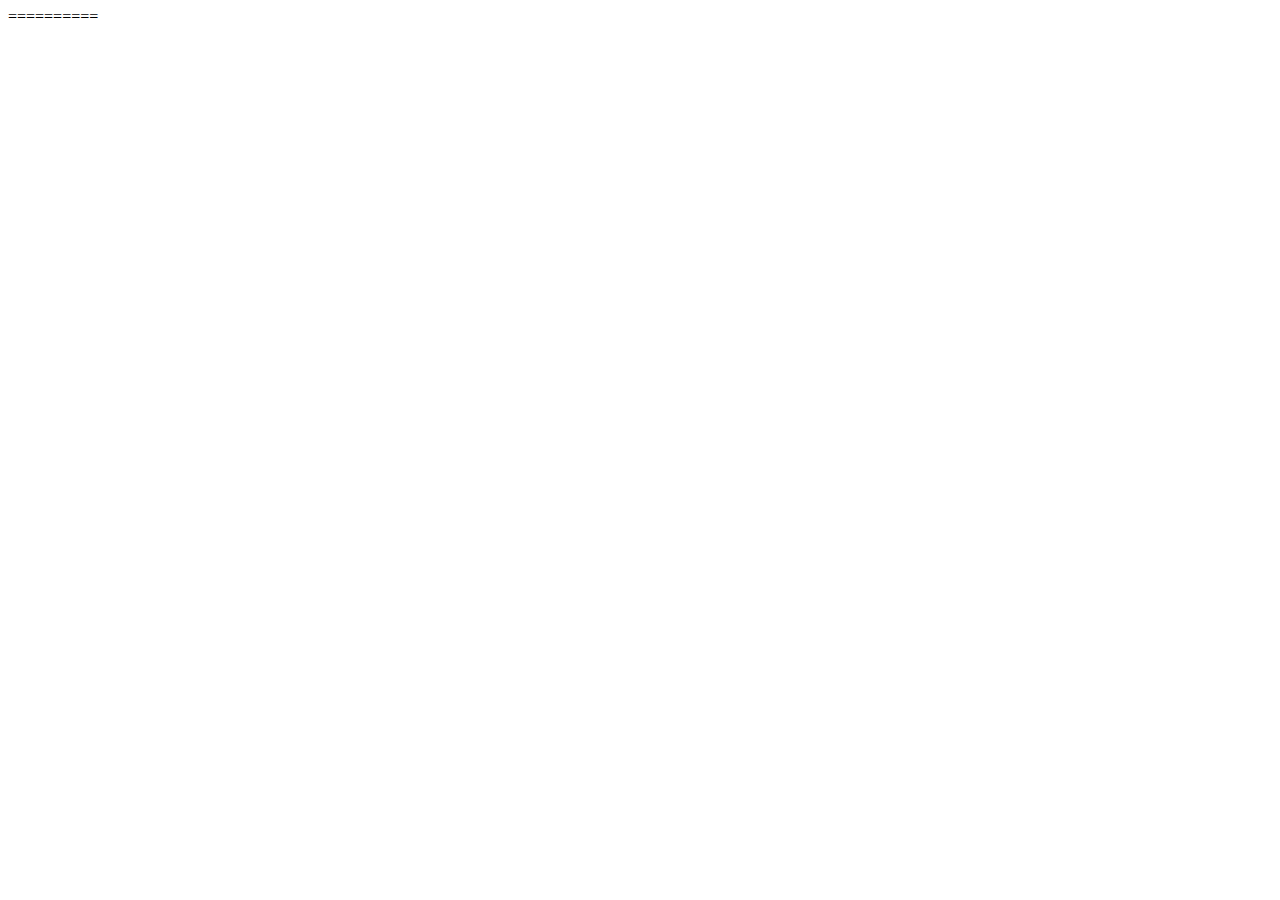
==== index.html @ 5009f5ee "add" ====
<!DOCTYPE html>
<html lang="en">
<head>
    <meta charset="UTF-8">
    <meta name="viewport" content="width=dgdgd, initial-scale=1.0">
    <title>Document</title>
</head>
<body>
    ==========
</body>
</html>
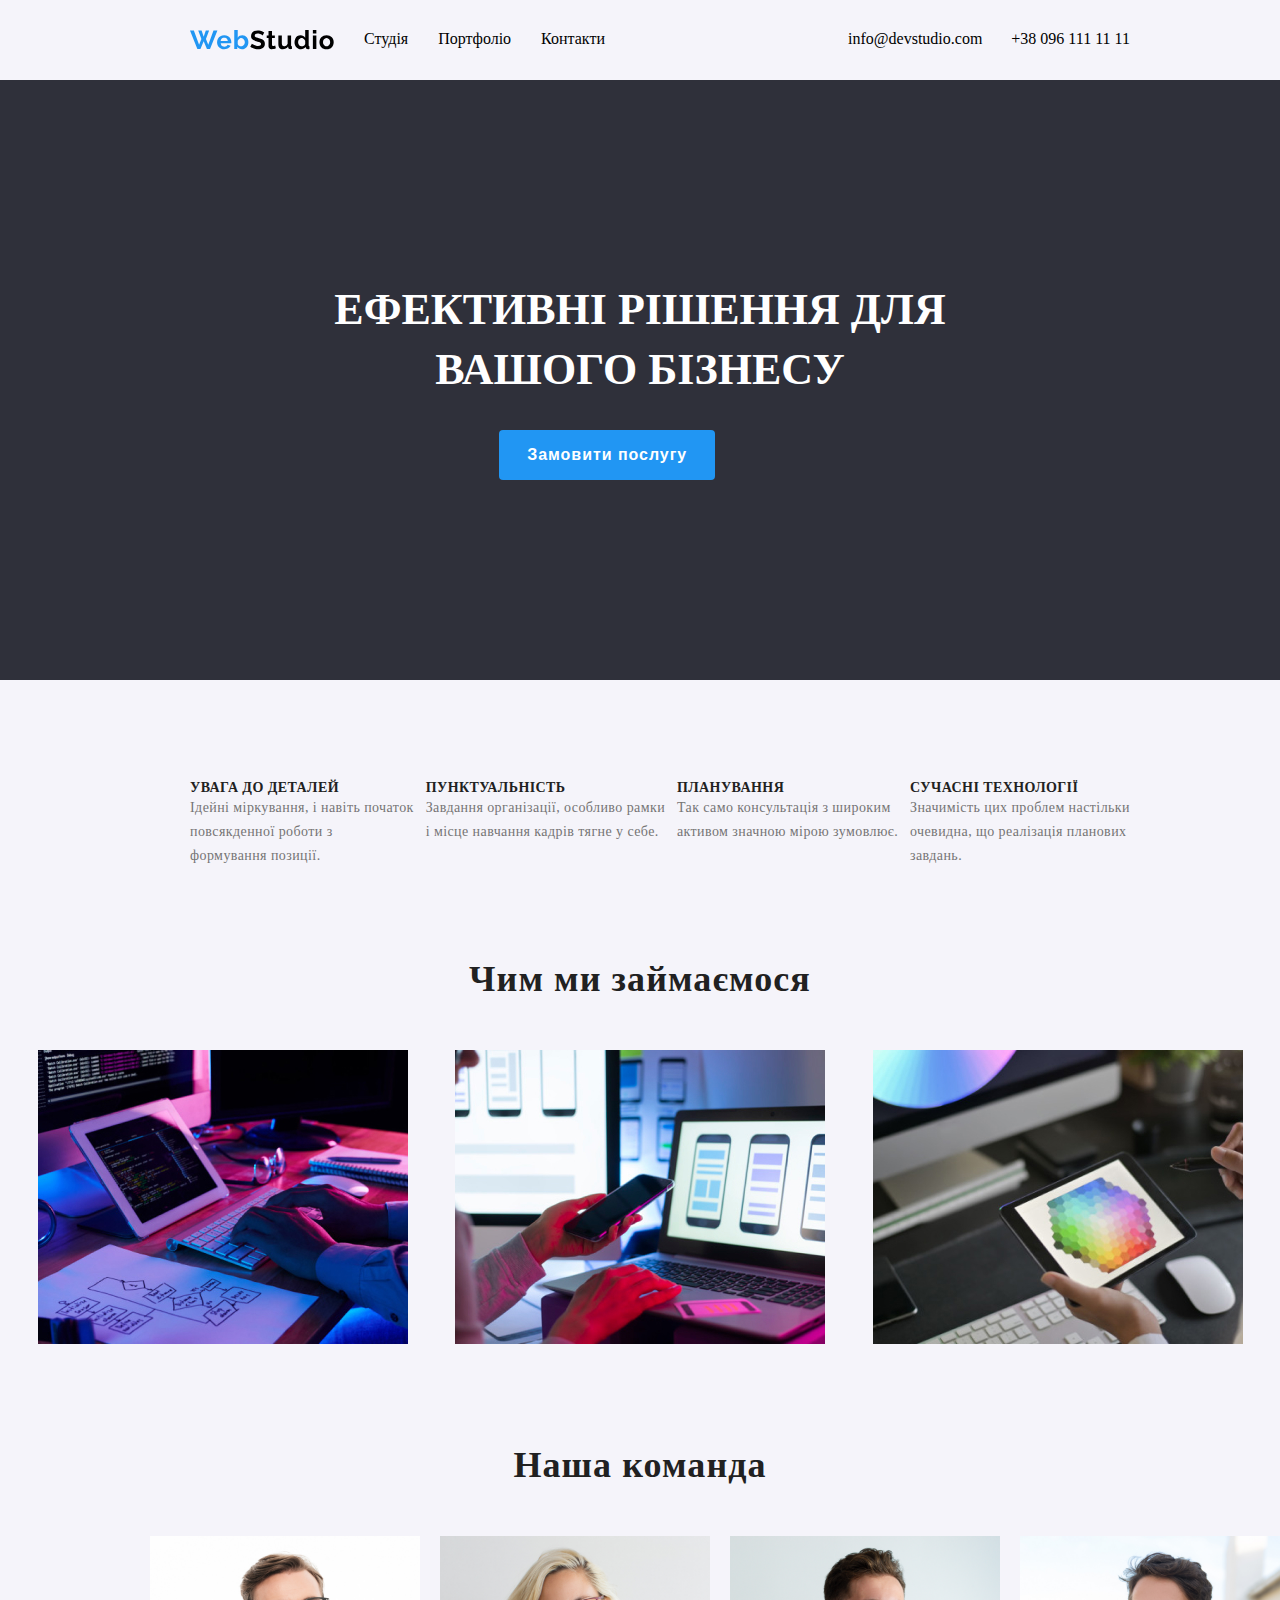
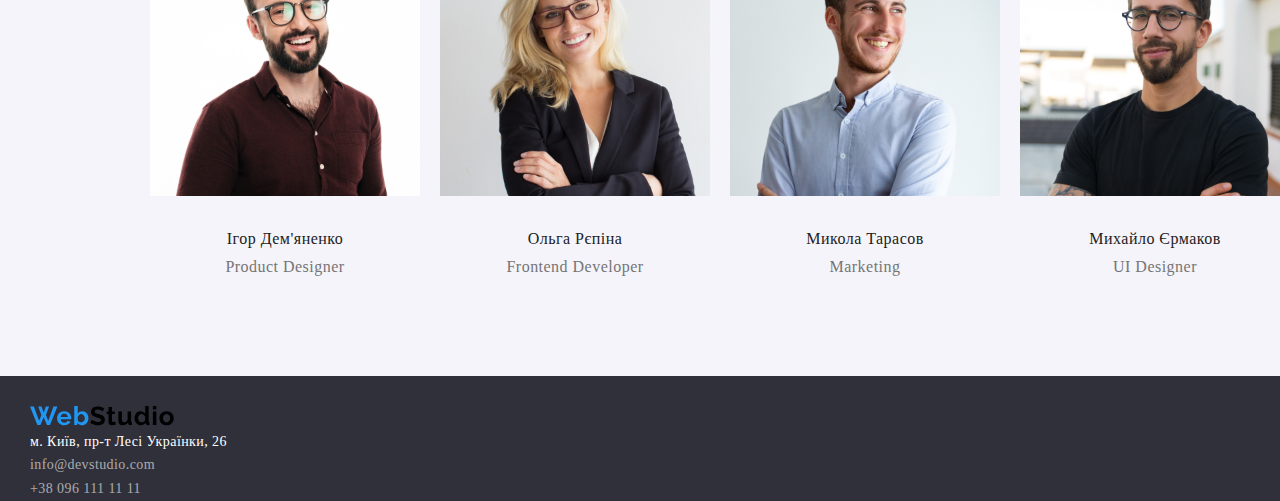
==== commit d4452d8f: "add all" ====
--- a/index.html
+++ b/index.html
@@ -1,11 +1,136 @@
 <!DOCTYPE html>
 <html lang="en">
-<head>
-    <meta charset="UTF-8">
-    <meta name="viewport" content="width=dgdgd, initial-scale=1.0">
+  <head>
+    <meta charset="UTF-8" />
+    <meta name="viewport" content="width=dgdgd, initial-scale=1.0" />
+    <link rel="stylesheet" href="./style.css" />
+    <link rel="stylesheet" href="./reset.css" />
+     <link rel="preconnect" href="https://fonts.googleapis.com" />
+    <link rel="preconnect" href="https://fonts.gstatic.com" crossorigin />
+    <link
+      href="https://fonts.googleapis.com/css2?family=Roboto:wght@400;500;700;900&display=swap"
+      rel="stylesheet"
+    />
+    <link
+      rel="stylesheet"
+      href="https://cdnjs.cloudflare.com/ajax/libs/modern-normalize/2.0.0/modern-normalize.css"
+      integrity="sha512-gA2Bvu0/hw4oj0Lp8ZHjK+o3S4BE5m8d/wNVy6ktKLhHKPpWLQwv9ixzuWirWOakoJqlBdePq2NhoCaUOQ5npQ=="
+      crossorigin="anonymous"
+      referrerpolicy="no-referrer"
+    />
     <title>Document</title>
-</head>
-<body>
-    ==========
-</body>
-</html>+  </head>
+  <body>
+    <div class="container-1">
+      <header class="header">
+        <nav class="header-menu">
+          <ul class="menu-link">
+            <img
+              class="header-photo"
+              src="./img/web_studio.svg"
+              alt="Логотип"
+            />
+            <li class="menu-item"><a class="menu-link" href="#">Студія</a></li>
+            <li class="menu-item">
+              <a class="menu-link" href="./portfoli.html">Портфоліо</a>
+            </li>
+            <li class="menu-item">
+              <a class="menu-link" href="#">Контакти</a>
+            </li>
+          </ul>
+        </nav>
+        <ul class="header-contacts">
+          <li class="contacts-item">
+            <a class="contacts-link" href="mailto:info@devstudio.com"
+              >info@devstudio.com</a
+            >
+          </li>
+          <li class="contacts-item">
+            <a class="contacts-link" href="tel:+380961111111"
+              >+38 096 111 11 11</a
+            >
+          </li>
+        </ul>
+      </header>
+      <div class="fon">
+        <h1 class="fon-h1">
+          Ефективні рішення для <br />
+          вашого бізнесу
+        </h1>
+        <button class="fon-button">Замовити послугу</button>
+      </div>
+    </div>
+    <section class="advatage">
+      <ul class="advatage-list">
+        <li class="advatage-item">
+          <h2 class="advatage-h">УВАГА ДО ДЕТАЛЕЙ</h2>
+          <p class="advatage-p">
+            Ідейні міркування, і навіть початок <br />
+            повсякденної роботи з <br />формування позиції.
+          </p>
+        </li>
+        <li class="advatage-item">
+          <h2 class="advatage-h">ПУНКТУАЛЬНІСТЬ</h2>
+          <p class="advatage-p">
+            Завдання організації, особливо рамки <br />
+            і місце навчання кадрів тягне у себе.
+          </p>
+        </li>
+        <li class="advatage-item">
+          <h2 class="advatage-h">ПЛАНУВАННЯ</h2>
+          <p class="advatage-p">
+            Так само консультація з широким <br />
+            активом значною мірою зумовлює.
+          </p>
+        </li>
+        <li class="advatage-item">
+          <h2 class="advatage-h">СУЧАСНІ ТЕХНОЛОГІЇ</h2>
+          <p class="advatage-p">
+            Значимість цих проблем настільки <br />
+            очевидна, що реалізація планових <br />
+            завдань.
+          </p>
+        </li>
+      </ul>
+    </section>
+    <div class="device">
+      <h4 class="device-h">Чим ми займаємося</h4>
+      <div class="device-d">
+        <img class="device-img" src="./img/work/desktop.jpg" alt="" />
+        <img class="device-img" src="./img/work/mobile.jpg" alt="" />
+        <img class="device-img" src="./img/work/tablet.jpg" alt="" />
+      </div>
+    </div>
+    <div class="members">
+      <h4 class="device-h">Наша команда</h4>
+      <section class="member">
+        <article class="article">
+          <img class="member-img" src="./img/team/igor.jpg" alt="" />
+          <h5 class="member-h">Ігор Дем'яненко</h5>
+          <p class="member-p">Product Designer</p>
+        </article>
+        <article class="article">
+          <img class="member-img" src="./img/team/olga.jpg" alt="" />
+          <h5 class="member-h">Ольга Рєпіна</h5>
+          <p class="member-p">Frontend Developer</p>
+        </article>
+        <article class="article">
+          <img class="member-img" src="./img/team/mukola.jpg" alt="" />
+          <h5 class="member-h">Микола Тарасов</h5>
+          <p class="member-p">Marketing</p>
+        </article>
+        <article class="article">
+          <img class="member-img" src="./img/team/myhailo.jpg" alt="" />
+          <h5 class="member-h">Михайло Єрмаков</h5>
+          <p class="member-p">UI Designer</p>
+        </article>
+      </section>
+    </div>
+    <div class="footer">
+      <img src="./img/web_studio.svg" alt="">
+      <h6 class="footer-h">м. Київ, пр-т Лесі Українки, 26</h6>
+      <p class="footer-p">info@devstudio.com</p>
+      <p class="footer-p">+38 096 111 11 11</p>
+    </div>
+  </body>
+</html>
--- a/style.css
+++ b/style.css
@@ -0,0 +1,198 @@
+* {
+  margin: 0;
+}
+body {
+  background:#f5f4fa;;
+}
+.header {
+  margin-top: 30px;
+  margin-bottom: 30px;
+  display: flex;
+  justify-content: space-between;
+  margin-left: 150px;
+  margin-right: 150px;
+}
+.menu-item:hover {
+  font-weight: 500;
+  font-size: 14px;
+  letter-spacing: 0.02em;
+  color: #2196f3;
+}
+.menu-link {
+  display: flex;
+  gap: 30px;
+}
+.contacts-item:hover {
+  font-weight: 500;
+  font-size: 14px;
+  letter-spacing: 0.02em;
+  color: #2196f3;
+}
+.header-contacts {
+  display: flex;
+  gap: 29px;
+}
+.fon {
+  background: #2f303a;
+  margin-bottom: 100px;
+}
+.fon-h1 {
+  font-weight: 900;
+  font-size: 44px;
+  line-height: 136%;
+  text-transform: uppercase;
+  text-align: center;
+  color: #fff;
+  padding-top: 200px;
+  padding-bottom: 30px;
+}
+.fon-button {
+  border-radius: 4px;
+  background: #2196f3;
+  font-weight: 700;
+  font-size: 16px;
+  line-height: 187%;
+  letter-spacing: 0.06em;
+  color: #fff;
+  width: 216px;
+  height: 50px;
+  margin-left: 39%;
+  margin-bottom: 200px;
+}
+.advatage-list {
+  display: flex;
+  justify-content: space-between;
+  margin-left: 150px;
+  margin-right: 150px;
+  margin-bottom: 90px;
+}
+.advatage-h {
+  font-weight: 700;
+  font-size: 14px;
+  letter-spacing: 0.03em;
+  text-transform: uppercase;
+  color: #212121;
+}
+.advatage-p {
+  font-family: var(--font-family);
+  font-weight: 400;
+  font-size: 14px;
+  line-height: 171%;
+  letter-spacing: 0.03em;
+  color: #757575;
+}
+.device-d {
+  display: flex;
+  gap: 10px;
+  justify-content: space-evenly;
+  margin-bottom: 100px;
+}
+.device-h {
+  font-weight: 700;
+  font-size: 36px;
+  letter-spacing: 0.03em;
+  text-align: center;
+  color: #212121;
+  padding-bottom: 50px;
+}
+.member {
+  display: flex;
+  justify-content: space-around;
+  margin-left: 150px;
+  margin-right: 150px;
+  margin-bottom: 100px;
+  gap: 20px;
+}
+.member-img {
+  width: 270px;
+  height: 260px;
+  margin-bottom: 30px;
+}
+.member-h {
+  font-weight: 500;
+  font-size: 16px;
+  letter-spacing: 0.03em;
+  text-align: center;
+  color: #212121;
+  padding-bottom: 10px;
+}
+.member-p {
+  font-weight: 400;
+  font-size: 16px;
+  letter-spacing: 0.03em;
+  text-align: center;
+  color: #757575;
+}
+.footer {
+  background-color: #2f303a;
+  padding-top: 30px;
+  padding-left: 30px;
+}
+.footer-h {
+  font-weight: 400;
+  font-size: 14px;
+  line-height: 171%;
+  letter-spacing: 0.03em;
+  color: #fff;
+}
+.footer-p {
+  font-weight: 400;
+  font-size: 14px;
+  line-height: 171%;
+  letter-spacing: 0.03em;
+  color: rgba(255, 255, 255, 0.6);
+}
+.button {
+  display: flex;
+  gap: 30px;
+  justify-content: center;
+  background: #f5f4fa;
+  margin-top: 100px;
+}
+.button-b {
+  width: 112px;
+  height: 38px;
+  font-weight: 500;
+  font-size: 16px;
+  line-height: 162%;
+  letter-spacing: 0.03em;
+  text-align: center;
+  color: #212121;
+}
+.button-b:hover {
+  border-radius: 4px;
+
+  background: #2196f3;
+  font-weight: 500;
+  font-size: 16px;
+  line-height: 162%;
+  letter-spacing: 0.03em;
+  text-align: center;
+  color: #fff;
+  transform: 1;
+}
+.section {
+  padding-top: 40px;
+  gap: 20px;
+  display: flex;
+  flex-wrap: wrap;
+  margin-left: 150px;
+margin-bottom: 50px;  
+}
+
+.section-h {
+  padding-top: 10px;
+  font-family: var(--font-family);
+  font-weight: 700;
+  font-size: 18px;
+  line-height: 200%;
+  letter-spacing: 0.06em;
+  color: #212121;
+}
+.section-p {
+  font-weight: 400;
+font-size: 16px;
+line-height: 187%;
+letter-spacing: 0.03em;
+color: #757575;
+}
